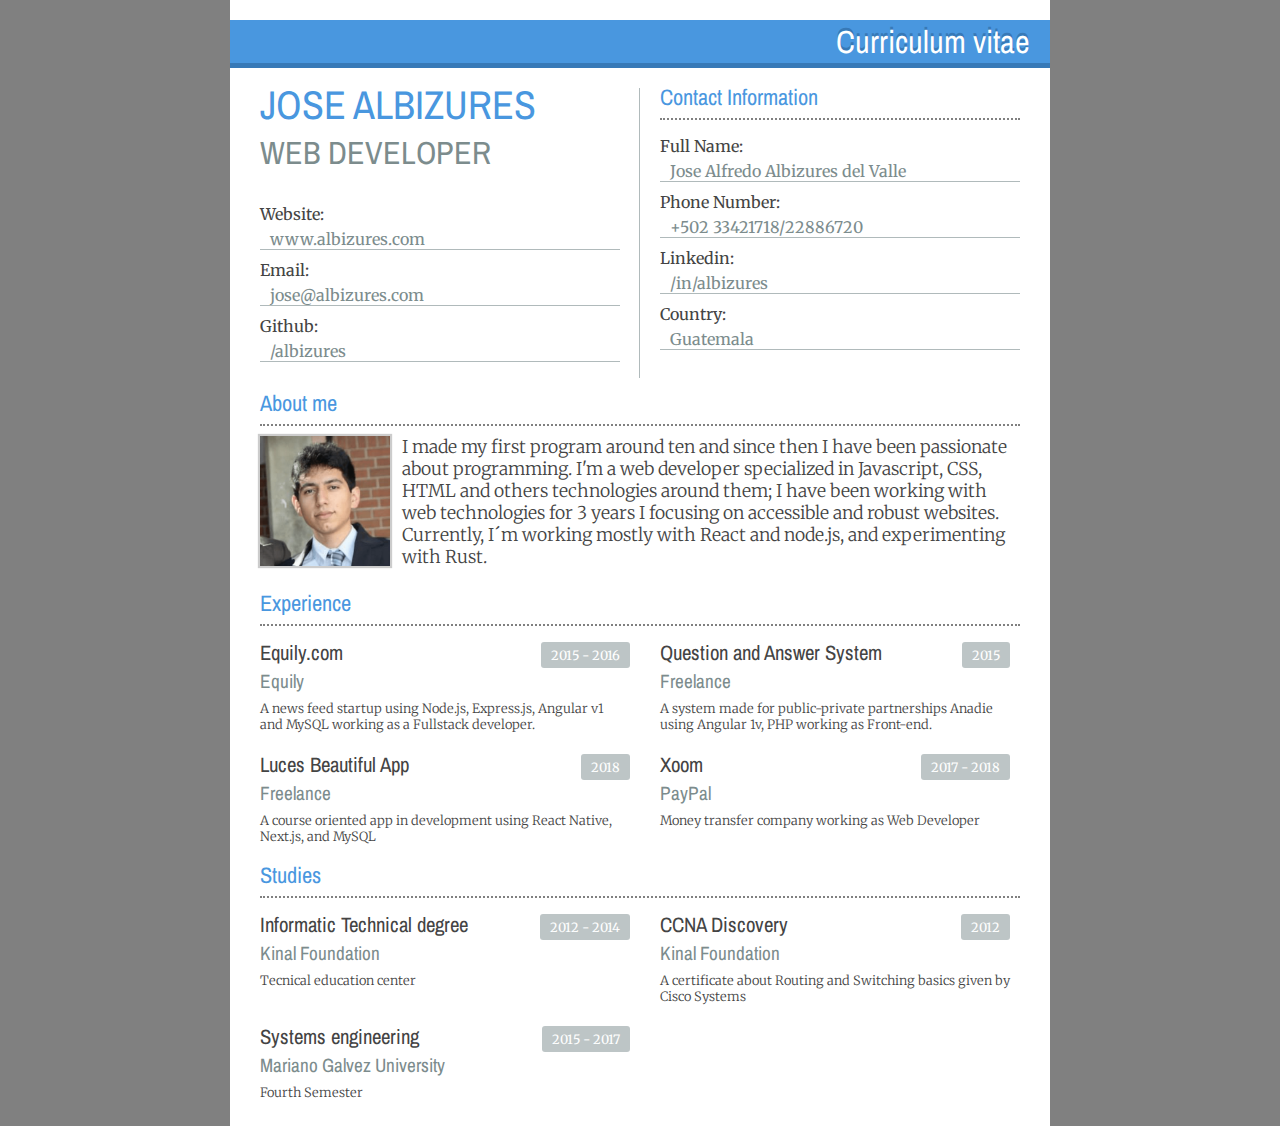
==== index.html @ f018550c "build" ====
<!DOCTYPE html><html><head><link href="http://fonts.googleapis.com/css?family=Archivo+Narrow|Merriweather:400,400italic,700italic,700" rel="stylesheet" type="text/css"><link rel="stylesheet" href="/main.css"></head><body><header><div class="bar"><h2>Curriculum vitae</h2></div></header><main class="section-container"><section><h1>JOSE ALBIZURES</h1><h3>WEB DEVELOPER</h3><dl><dt>Website</dt><dd>www.albizures.com</dd><dt>Email</dt><dd>jose@albizures.com</dd><dt>Github</dt><dd>/albizures</dd></dl></section><section><h4 class="contact">Contact Information</h4><dl><dt>Full Name</dt><dd>Jose Alfredo Albizures del Valle</dd><dt>Phone Number</dt><dd>+502 33421718/22886720</dd><dt>Linkedin</dt><dd>/in/albizures</dd><dt>Country</dt><dd>Guatemala</dd></dl></section></main><footer><h4>About me</h4><div class="about-me-container"><section><p class="about-me"><span class="img"></span>I made my first program around ten and since then I have been passionate about programming. I'm a web developer specialized in Javascript, CSS, HTML and others technologies around them; I have been working with web technologies for 3 years I focusing on accessible and robust websites. Currently, I´m working mostly with React and node.js, and experimenting with Rust.</p></section></div><h4>Experience</h4><div class="section-container"><section><h5>Equily.com</h5><h6>Equily</h6><p>A news feed startup using Node.js, Express.js, Angular v1 and MySQL working as a Fullstack developer.</p><span class="date">2015 - 2016</span></section><section><h5>Question and Answer System</h5><h6>Freelance</h6><p>A system made for public-private partnerships Anadie using Angular 1v, PHP working as Front-end.</p><span class="date">2015</span></section></div><div class="section-container"><section><h5>Luces Beautiful App</h5><h6>Freelance</h6><p>A course oriented app in development using React Native, Next.js, and MySQL</p><span class="date">2018</span></section><section><h5>Xoom</h5><h6>PayPal</h6><p>Money transfer company working as Web Developer</p><span class="date">2017 - 2018</span></section></div><h4>Studies</h4><div class="section-container"><section><h5>Informatic Technical degree</h5><h6>Kinal Foundation</h6><p>Tecnical education center</p><span class="date">2012 - 2014</span></section><section><h5>CCNA Discovery</h5><h6>Kinal Foundation</h6><p>A certificate about Routing and Switching basics given by Cisco Systems</p><span class="date">2012</span></section></div><div class="section-container"><section><h5>Systems engineering</h5><h6>Mariano Galvez University</h6><p>Fourth Semester</p><span class="date">2015 - 2017</span></section><section></section></div></footer></body></html>
---- main.css ----
*{-webkit-box-sizing:border-box;box-sizing:border-box}body{font-family:'Merriweather',sans-serif;background:#808080;color:#444;margin:0;font-size:16px}@media print{@page{size:auto;margin:0 0 0 0}body{padding:0;margin:0;background:#fff}header,main,footer{max-width:auto}*{-webkit-print-color-adjust:exact}}h1,h2,h3,h4,h5,h6{font-family:'Archivo Narrow',sans-serif}header{color:#fff;text-align:right;padding-top:20px}header .bar{background:#4997df;border-bottom:5px solid #3779b7;padding:0 20px}header h2{margin:0;font-size:2rem;font-weight:400;text-shadow:0 -3px 0 #3779b7}.img{float:left;margin:0 12px 4px 0;display:inline-block;background-image:url("photo.png");background-position:50%;background-size:cover;width:130px;height:130px;-webkit-box-shadow:0 0 1px 2px rgba(0,0,0,0.2);box-shadow:0 0 1px 2px rgba(0,0,0,0.2)}img{width:auto}h1{color:#4997df;font-weight:100;font-size:2.5rem;margin:10px 0 0}h3{color:#7c8c8d;margin:0;margin-bottom:30px;font-size:2rem;font-weight:100}h4{font-weight:400;color:#4997df;font-size:1.4rem;padding:6px 0;border-bottom:2px dotted #808080}.about-me{font-weight:100;font-size:1.1rem}dt::after{content:':'}dd{margin:5px 0 10px 0;padding-left:10px;border-bottom:1px solid rgba(124,140,141,0.6);color:#7c8c8d}.about-me-container{margin:10px 0 10px}main,footer{padding:0 30px}main,header,footer{margin:0 auto;max-width:820px;background:#fff}.section-container{display:-webkit-box;display:-ms-flexbox;display:flex}.section-container section{-webkit-box-flex:1;-ms-flex:1;flex:1}.section-container section:first-child{padding-right:20px}.section-container section:last-child{padding-left:20px}footer{padding-bottom:20px}footer section{margin-top:6px;margin-bottom:6px;position:relative}footer h4{padding-top:10px;margin:0}footer h5{font-weight:400;font-size:1.3rem;padding:6px 0 2px;margin:0}footer h6{font-weight:100;color:#7c8c8d;font-size:1.2rem;margin:0}footer p{font-weight:100;margin:6px 0 0;font-size:.8rem}footer .date{position:absolute;right:10px;top:10px;font-size:.8rem;color:#fff;background:rgba(124,140,141,0.5);border-radius:3px;padding:5px 10px}main section:first-child{position:relative}main section:first-child::after{content:'';position:absolute;margin:20px 0;right:0;top:0;width:1;height:calc(100% - 20px);border-right:1px solid rgba(124,140,141,0.6)}main h4{margin-top:8px;margin-bottom:10px}
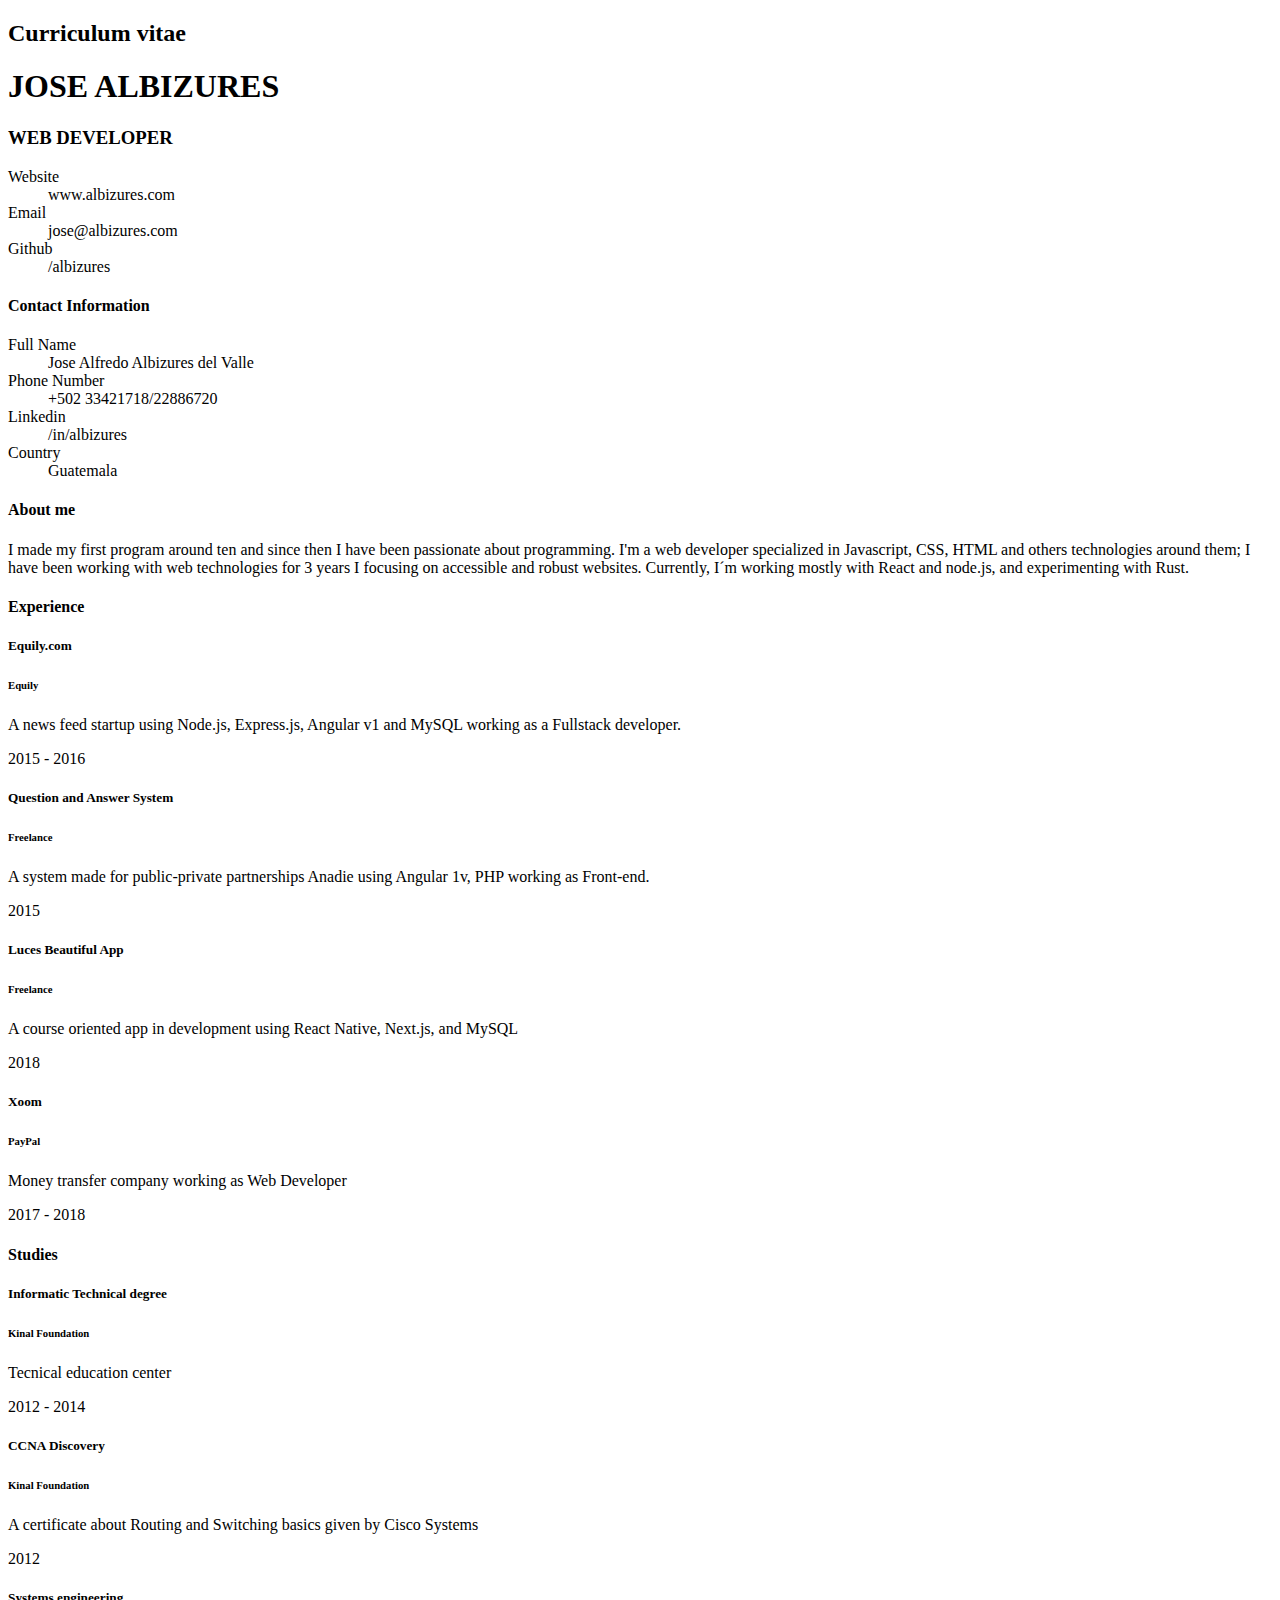
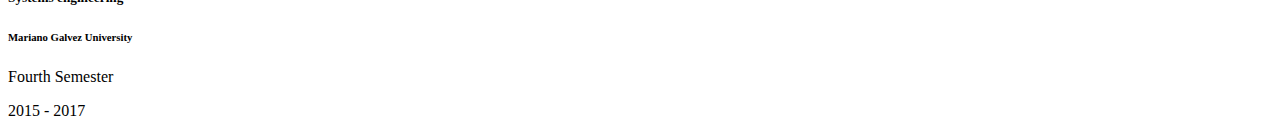
==== commit 75e1b701: "fix paths" ====
--- a/index.html
+++ b/index.html
@@ -1 +1 @@
-<!DOCTYPE html><html><head><link href="http://fonts.googleapis.com/css?family=Archivo+Narrow|Merriweather:400,400italic,700italic,700" rel="stylesheet" type="text/css"><link rel="stylesheet" href="/main.css"></head><body><header><div class="bar"><h2>Curriculum vitae</h2></div></header><main class="section-container"><section><h1>JOSE ALBIZURES</h1><h3>WEB DEVELOPER</h3><dl><dt>Website</dt><dd>www.albizures.com</dd><dt>Email</dt><dd>jose@albizures.com</dd><dt>Github</dt><dd>/albizures</dd></dl></section><section><h4 class="contact">Contact Information</h4><dl><dt>Full Name</dt><dd>Jose Alfredo Albizures del Valle</dd><dt>Phone Number</dt><dd>+502 33421718/22886720</dd><dt>Linkedin</dt><dd>/in/albizures</dd><dt>Country</dt><dd>Guatemala</dd></dl></section></main><footer><h4>About me</h4><div class="about-me-container"><section><p class="about-me"><span class="img"></span>I made my first program around ten and since then I have been passionate about programming. I'm a web developer specialized in Javascript, CSS, HTML and others technologies around them; I have been working with web technologies for 3 years I focusing on accessible and robust websites. Currently, I´m working mostly with React and node.js, and experimenting with Rust.</p></section></div><h4>Experience</h4><div class="section-container"><section><h5>Equily.com</h5><h6>Equily</h6><p>A news feed startup using Node.js, Express.js, Angular v1 and MySQL working as a Fullstack developer.</p><span class="date">2015 - 2016</span></section><section><h5>Question and Answer System</h5><h6>Freelance</h6><p>A system made for public-private partnerships Anadie using Angular 1v, PHP working as Front-end.</p><span class="date">2015</span></section></div><div class="section-container"><section><h5>Luces Beautiful App</h5><h6>Freelance</h6><p>A course oriented app in development using React Native, Next.js, and MySQL</p><span class="date">2018</span></section><section><h5>Xoom</h5><h6>PayPal</h6><p>Money transfer company working as Web Developer</p><span class="date">2017 - 2018</span></section></div><h4>Studies</h4><div class="section-container"><section><h5>Informatic Technical degree</h5><h6>Kinal Foundation</h6><p>Tecnical education center</p><span class="date">2012 - 2014</span></section><section><h5>CCNA Discovery</h5><h6>Kinal Foundation</h6><p>A certificate about Routing and Switching basics given by Cisco Systems</p><span class="date">2012</span></section></div><div class="section-container"><section><h5>Systems engineering</h5><h6>Mariano Galvez University</h6><p>Fourth Semester</p><span class="date">2015 - 2017</span></section><section></section></div></footer></body></html>+<!DOCTYPE html><html><head><link href="http://fonts.googleapis.com/css?family=Archivo+Narrow|Merriweather:400,400italic,700italic,700" rel="stylesheet" type="text/css"><link rel="stylesheet" href="/cv/main.css"></head><body><header><div class="bar"><h2>Curriculum vitae</h2></div></header><main class="section-container"><section><h1>JOSE ALBIZURES</h1><h3>WEB DEVELOPER</h3><dl><dt>Website</dt><dd>www.albizures.com</dd><dt>Email</dt><dd>jose@albizures.com</dd><dt>Github</dt><dd>/albizures</dd></dl></section><section><h4 class="contact">Contact Information</h4><dl><dt>Full Name</dt><dd>Jose Alfredo Albizures del Valle</dd><dt>Phone Number</dt><dd>+502 33421718/22886720</dd><dt>Linkedin</dt><dd>/in/albizures</dd><dt>Country</dt><dd>Guatemala</dd></dl></section></main><footer><h4>About me</h4><div class="about-me-container"><section><p class="about-me"><span class="img"></span>I made my first program around ten and since then I have been passionate about programming. I'm a web developer specialized in Javascript, CSS, HTML and others technologies around them; I have been working with web technologies for 3 years I focusing on accessible and robust websites. Currently, I´m working mostly with React and node.js, and experimenting with Rust.</p></section></div><h4>Experience</h4><div class="section-container"><section><h5>Equily.com</h5><h6>Equily</h6><p>A news feed startup using Node.js, Express.js, Angular v1 and MySQL working as a Fullstack developer.</p><span class="date">2015 - 2016</span></section><section><h5>Question and Answer System</h5><h6>Freelance</h6><p>A system made for public-private partnerships Anadie using Angular 1v, PHP working as Front-end.</p><span class="date">2015</span></section></div><div class="section-container"><section><h5>Luces Beautiful App</h5><h6>Freelance</h6><p>A course oriented app in development using React Native, Next.js, and MySQL</p><span class="date">2018</span></section><section><h5>Xoom</h5><h6>PayPal</h6><p>Money transfer company working as Web Developer</p><span class="date">2017 - 2018</span></section></div><h4>Studies</h4><div class="section-container"><section><h5>Informatic Technical degree</h5><h6>Kinal Foundation</h6><p>Tecnical education center</p><span class="date">2012 - 2014</span></section><section><h5>CCNA Discovery</h5><h6>Kinal Foundation</h6><p>A certificate about Routing and Switching basics given by Cisco Systems</p><span class="date">2012</span></section></div><div class="section-container"><section><h5>Systems engineering</h5><h6>Mariano Galvez University</h6><p>Fourth Semester</p><span class="date">2015 - 2017</span></section><section></section></div></footer></body></html>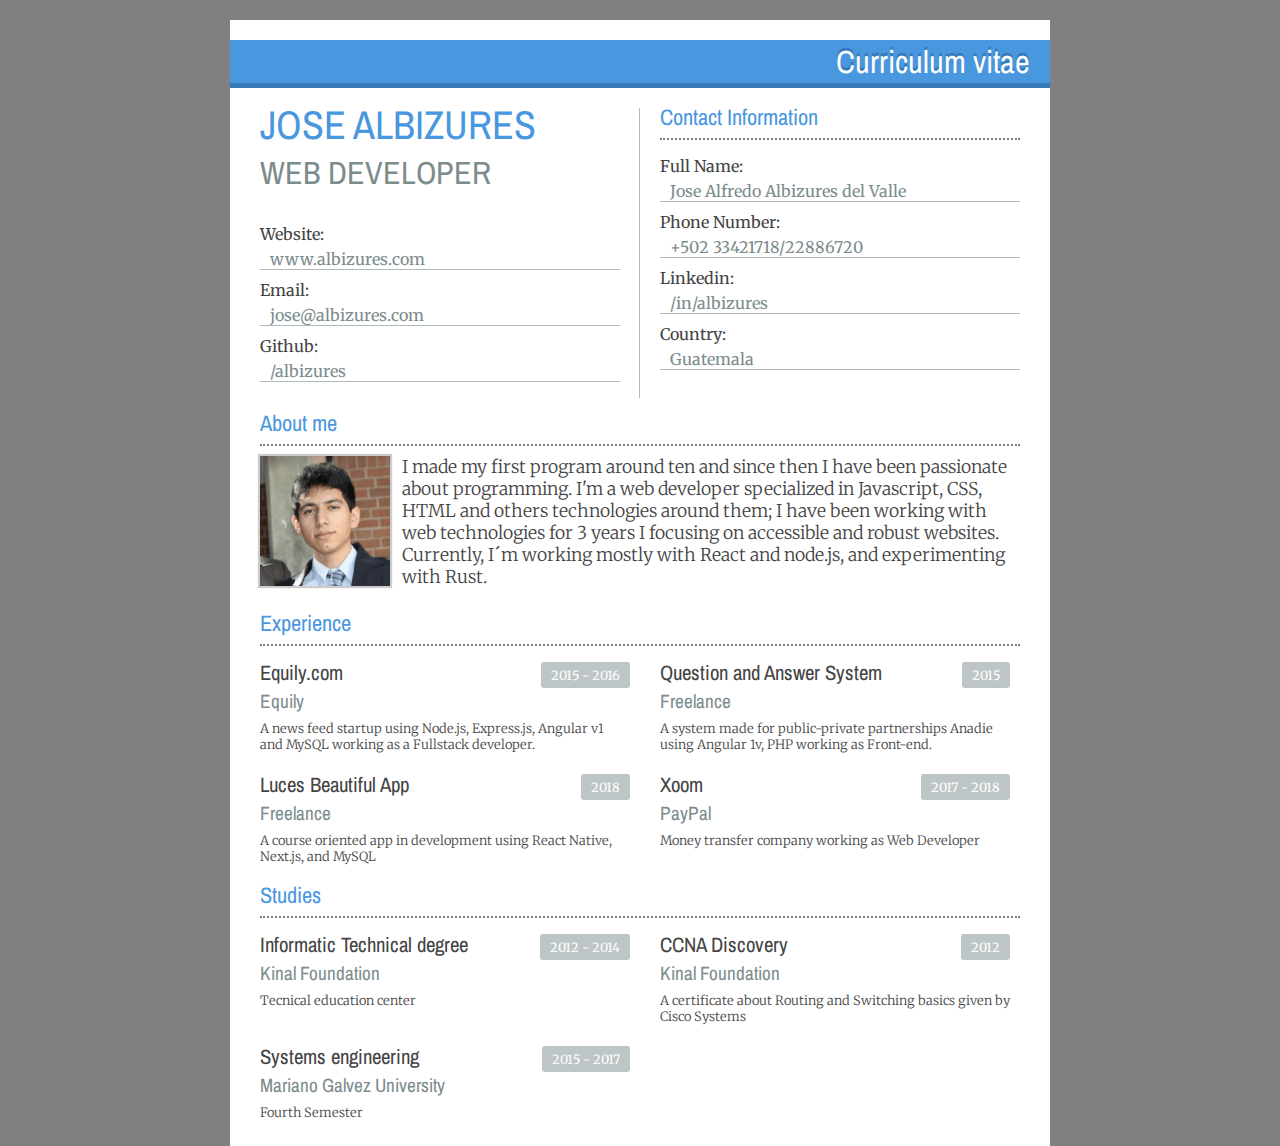
==== commit 95226e2d: "build" ====
--- a/index.html
+++ b/index.html
@@ -1 +1 @@
-<!DOCTYPE html><html><head><link href="http://fonts.googleapis.com/css?family=Archivo+Narrow|Merriweather:400,400italic,700italic,700" rel="stylesheet" type="text/css"><link rel="stylesheet" href="/cv/main.css"></head><body><header><div class="bar"><h2>Curriculum vitae</h2></div></header><main class="section-container"><section><h1>JOSE ALBIZURES</h1><h3>WEB DEVELOPER</h3><dl><dt>Website</dt><dd>www.albizures.com</dd><dt>Email</dt><dd>jose@albizures.com</dd><dt>Github</dt><dd>/albizures</dd></dl></section><section><h4 class="contact">Contact Information</h4><dl><dt>Full Name</dt><dd>Jose Alfredo Albizures del Valle</dd><dt>Phone Number</dt><dd>+502 33421718/22886720</dd><dt>Linkedin</dt><dd>/in/albizures</dd><dt>Country</dt><dd>Guatemala</dd></dl></section></main><footer><h4>About me</h4><div class="about-me-container"><section><p class="about-me"><span class="img"></span>I made my first program around ten and since then I have been passionate about programming. I'm a web developer specialized in Javascript, CSS, HTML and others technologies around them; I have been working with web technologies for 3 years I focusing on accessible and robust websites. Currently, I´m working mostly with React and node.js, and experimenting with Rust.</p></section></div><h4>Experience</h4><div class="section-container"><section><h5>Equily.com</h5><h6>Equily</h6><p>A news feed startup using Node.js, Express.js, Angular v1 and MySQL working as a Fullstack developer.</p><span class="date">2015 - 2016</span></section><section><h5>Question and Answer System</h5><h6>Freelance</h6><p>A system made for public-private partnerships Anadie using Angular 1v, PHP working as Front-end.</p><span class="date">2015</span></section></div><div class="section-container"><section><h5>Luces Beautiful App</h5><h6>Freelance</h6><p>A course oriented app in development using React Native, Next.js, and MySQL</p><span class="date">2018</span></section><section><h5>Xoom</h5><h6>PayPal</h6><p>Money transfer company working as Web Developer</p><span class="date">2017 - 2018</span></section></div><h4>Studies</h4><div class="section-container"><section><h5>Informatic Technical degree</h5><h6>Kinal Foundation</h6><p>Tecnical education center</p><span class="date">2012 - 2014</span></section><section><h5>CCNA Discovery</h5><h6>Kinal Foundation</h6><p>A certificate about Routing and Switching basics given by Cisco Systems</p><span class="date">2012</span></section></div><div class="section-container"><section><h5>Systems engineering</h5><h6>Mariano Galvez University</h6><p>Fourth Semester</p><span class="date">2015 - 2017</span></section><section></section></div></footer></body></html>+<!DOCTYPE html><html><head><link href="http://fonts.googleapis.com/css?family=Archivo+Narrow|Merriweather:400,400italic,700italic,700" rel="stylesheet" type="text/css"><link rel="stylesheet" href="main.css"></head><body><header><div class="bar"><h2>Curriculum vitae</h2></div></header><main class="section-container"><section><h1>JOSE ALBIZURES</h1><h3>WEB DEVELOPER</h3><dl><dt>Website</dt><dd>www.albizures.com</dd><dt>Email</dt><dd>jose@albizures.com</dd><dt>Github</dt><dd>/albizures</dd></dl></section><section><h4 class="contact">Contact Information</h4><dl><dt>Full Name</dt><dd>Jose Alfredo Albizures del Valle</dd><dt>Phone Number</dt><dd>+502 33421718/22886720</dd><dt>Linkedin</dt><dd>/in/albizures</dd><dt>Country</dt><dd>Guatemala</dd></dl></section></main><footer><h4>About me</h4><div class="about-me-container"><section><p class="about-me"><span class="img"></span>I made my first program around ten and since then I have been passionate about programming. I'm a web developer specialized in Javascript, CSS, HTML and others technologies around them; I have been working with web technologies for 3 years I focusing on accessible and robust websites. Currently, I´m working mostly with React and node.js, and experimenting with Rust.</p></section></div><h4>Experience</h4><div class="section-container"><section><h5>Equily.com</h5><h6>Equily</h6><p>A news feed startup using Node.js, Express.js, Angular v1 and MySQL working as a Fullstack developer.</p><span class="date">2015 - 2016</span></section><section><h5>Question and Answer System</h5><h6>Freelance</h6><p>A system made for public-private partnerships Anadie using Angular 1v, PHP working as Front-end.</p><span class="date">2015</span></section></div><div class="section-container"><section><h5>Luces Beautiful App</h5><h6>Freelance</h6><p>A course oriented app in development using React Native, Next.js, and MySQL</p><span class="date">2018</span></section><section><h5>Xoom</h5><h6>PayPal</h6><p>Money transfer company working as Web Developer</p><span class="date">2017 - 2018</span></section></div><h4>Studies</h4><div class="section-container"><section><h5>Informatic Technical degree</h5><h6>Kinal Foundation</h6><p>Tecnical education center</p><span class="date">2012 - 2014</span></section><section><h5>CCNA Discovery</h5><h6>Kinal Foundation</h6><p>A certificate about Routing and Switching basics given by Cisco Systems</p><span class="date">2012</span></section></div><div class="section-container"><section><h5>Systems engineering</h5><h6>Mariano Galvez University</h6><p>Fourth Semester</p><span class="date">2015 - 2017</span></section><section></section></div></footer></body></html>--- a/main.css
+++ b/main.css
@@ -0,0 +1 @@
+*{-webkit-box-sizing:border-box;box-sizing:border-box}body{font-family:'Merriweather',sans-serif;background:#808080;color:#444;margin:20px 0 0;font-size:16px}@media print{@page{size:auto;margin:0 0 0 0}body{padding:0;margin:0;background:#fff}header,main,footer{max-width:auto}*{-webkit-print-color-adjust:exact}}h1,h2,h3,h4,h5,h6{font-family:'Archivo Narrow',sans-serif}header{color:#fff;text-align:right;padding-top:20px}header .bar{background:#4997df;border-bottom:5px solid #3779b7;padding:0 20px}header h2{margin:0;font-size:2rem;font-weight:400;text-shadow:0 -3px 0 #3779b7}.img{float:left;margin:0 12px 4px 0;display:inline-block;background-image:url("photo.png");background-position:50%;background-size:cover;width:130px;height:130px;-webkit-box-shadow:0 0 1px 2px rgba(0,0,0,0.2);box-shadow:0 0 1px 2px rgba(0,0,0,0.2)}img{width:auto}h1{color:#4997df;font-weight:100;font-size:2.5rem;margin:10px 0 0}h3{color:#7c8c8d;margin:0;margin-bottom:30px;font-size:2rem;font-weight:100}h4{font-weight:400;color:#4997df;font-size:1.4rem;padding:6px 0;border-bottom:2px dotted #808080}.about-me{font-weight:100;font-size:1.1rem}dt::after{content:':'}dd{margin:5px 0 10px 0;padding-left:10px;border-bottom:1px solid rgba(124,140,141,0.6);color:#7c8c8d}.about-me-container{margin:10px 0 10px}main,footer{padding:0 30px}main,header,footer{margin:0 auto;max-width:820px;background:#fff}.section-container{display:-webkit-box;display:-ms-flexbox;display:flex}.section-container section{-webkit-box-flex:1;-ms-flex:1;flex:1}.section-container section:first-child{padding-right:20px}.section-container section:last-child{padding-left:20px}footer{padding-bottom:20px}footer section{margin-top:6px;margin-bottom:6px;position:relative}footer h4{padding-top:10px;margin:0}footer h5{font-weight:400;font-size:1.3rem;padding:6px 0 2px;margin:0}footer h6{font-weight:100;color:#7c8c8d;font-size:1.2rem;margin:0}footer p{font-weight:100;margin:6px 0 0;font-size:.8rem}footer .date{position:absolute;right:10px;top:10px;font-size:.8rem;color:#fff;background:rgba(124,140,141,0.5);border-radius:3px;padding:5px 10px}main section:first-child{position:relative}main section:first-child::after{content:'';position:absolute;margin:20px 0;right:0;top:0;width:1;height:calc(100% - 20px);border-right:1px solid rgba(124,140,141,0.6)}main h4{margin-top:8px;margin-bottom:10px}